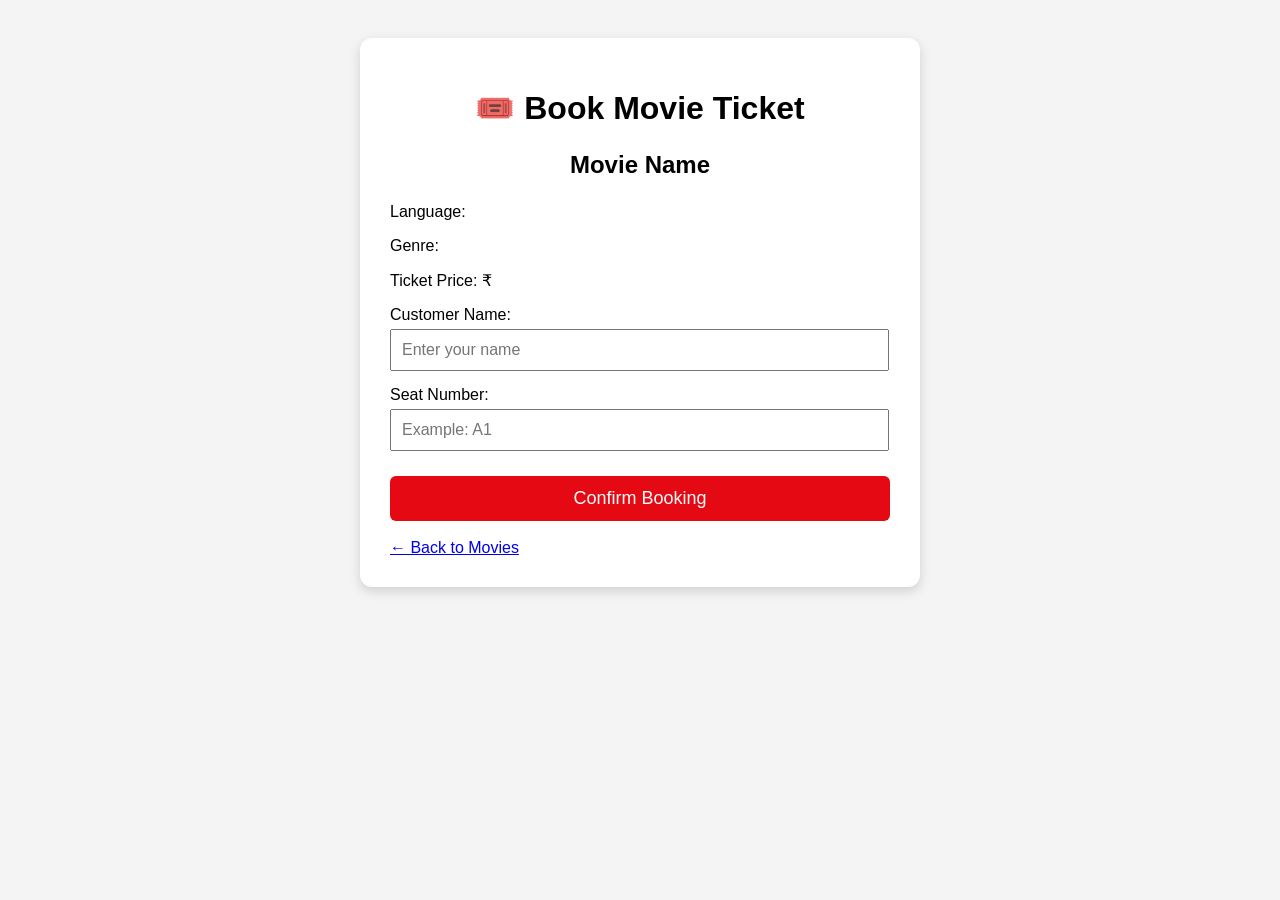
==== src/main/resources/templates/book.html @ 701026e1 "Initial Movie Ticket Booking System" ====
<!DOCTYPE html>
<html lang="en">

<head>

    <meta charset="UTF-8">

    <title>Book Ticket</title>

    <style>

        body {
            font-family: Arial, sans-serif;
            background: #f4f4f4;
            padding: 30px;
        }

        .booking-box {
            background: white;
            max-width: 500px;
            margin: auto;
            padding: 30px;
            border-radius: 12px;
            box-shadow: 0 4px 12px rgba(0,0,0,0.15);
        }

        h1 {
            text-align: center;
        }

        .movie-name {
            text-align: center;
            font-size: 24px;
            font-weight: bold;
        }

        label {
            display: block;
            margin-top: 15px;
            margin-bottom: 5px;
        }

        input {
            width: 95%;
            padding: 10px;
            font-size: 16px;
        }

        button {
            width: 100%;
            margin-top: 25px;
            padding: 12px;
            background: #e50914;
            color: white;
            border: none;
            border-radius: 6px;
            font-size: 18px;
            cursor: pointer;
        }

        button:hover {
            background: #b20710;
        }

    </style>

</head>

<body>

<div class="booking-box">

    <h1>🎟️ Book Movie Ticket</h1>

    <p class="movie-name" th:text="${movie.title}">
        Movie Name
    </p>

    <p>
        Language:
        <span th:text="${movie.language}"></span>
    </p>

    <p>
        Genre:
        <span th:text="${movie.genre}"></span>
    </p>

    <p>
        Ticket Price:
        ₹<span th:text="${movie.price}"></span>
    </p>

    <form action="/book" method="post">

        <input type="hidden"
               name="movieId"
               th:value="${movie.id}">

        <label>Customer Name:</label>

        <input type="text"
               name="customerName"
               placeholder="Enter your name"
               required>

        <label>Seat Number:</label>

        <input type="text"
               name="seatNumber"
               placeholder="Example: A1"
               required>

        <button type="submit">
            Confirm Booking
        </button>

    </form>

    <br>

    <a href="/movies">
        ← Back to Movies
    </a>

</div>

</body>

</html>
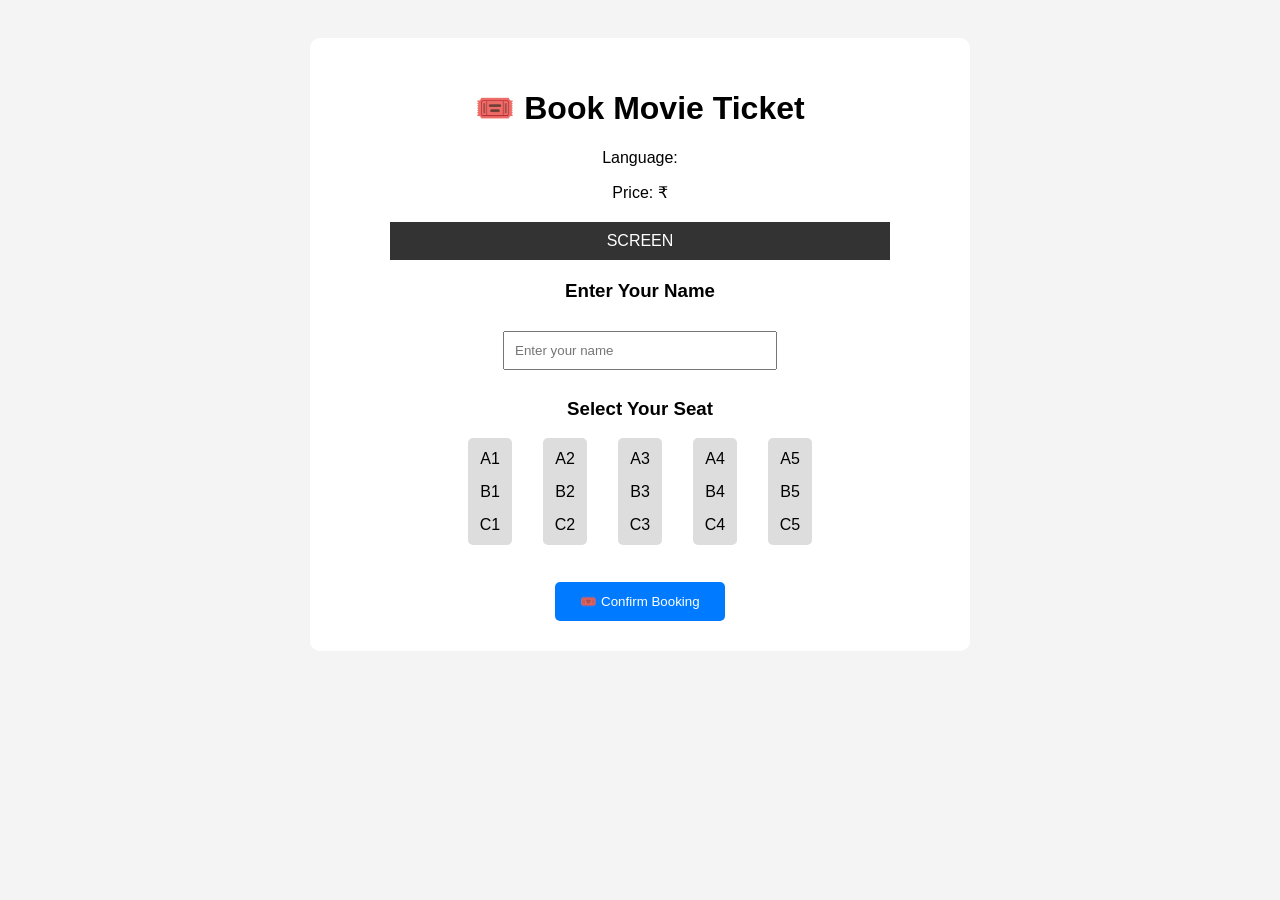
==== commit a6793490: "Add seat selection and booking history" ====
--- a/src/main/resources/templates/book.html
+++ b/src/main/resources/templates/book.html
@@ -1,80 +1,85 @@
 <!DOCTYPE html>
-<html lang="en">
+<html xmlns:th="http://www.thymeleaf.org">
 
 <head>
-
-    <meta charset="UTF-8">
-
-    <title>Book Ticket</title>
+    <title>Select Seat</title>
 
     <style>
-
         body {
             font-family: Arial, sans-serif;
             background: #f4f4f4;
+            text-align: center;
             padding: 30px;
         }
 
-        .booking-box {
+        .container {
             background: white;
-            max-width: 500px;
+            width: 600px;
             margin: auto;
             padding: 30px;
-            border-radius: 12px;
-            box-shadow: 0 4px 12px rgba(0,0,0,0.15);
-        }
-
-        h1 {
-            text-align: center;
-        }
-
-        .movie-name {
-            text-align: center;
-            font-size: 24px;
-            font-weight: bold;
-        }
-
-        label {
-            display: block;
-            margin-top: 15px;
-            margin-bottom: 5px;
-        }
-
-        input {
-            width: 95%;
+            border-radius: 10px;
+        }
+
+        .screen {
+            background: #333;
+            color: white;
             padding: 10px;
-            font-size: 16px;
-        }
-
-        button {
-            width: 100%;
-            margin-top: 25px;
+            margin: 20px auto;
+            width: 80%;
+        }
+
+        .seats {
+            display: grid;
+            grid-template-columns: repeat(5, 60px);
+            gap: 15px;
+            justify-content: center;
+            margin: 30px 0;
+        }
+
+        .seat {
             padding: 12px;
-            background: #e50914;
+            background: #ddd;
+            border-radius: 5px;
+            cursor: pointer;
+        }
+
+        .seat:hover {
+            background: #aaa;
+        }
+
+        input[type="radio"] {
+            display: none;
+        }
+
+        input[type="radio"]:checked + label {
+            background: green;
             color: white;
+        }
+
+        .book-button {
+            background: #007bff;
+            color: white;
+            padding: 12px 25px;
             border: none;
-            border-radius: 6px;
-            font-size: 18px;
+            border-radius: 5px;
             cursor: pointer;
         }
 
-        button:hover {
-            background: #b20710;
-        }
-
+        input[type="text"] {
+            padding: 10px;
+            width: 250px;
+            margin: 10px;
+        }
     </style>
-
 </head>
 
 <body>
 
-<div class="booking-box">
+<div class="container">
 
     <h1>🎟️ Book Movie Ticket</h1>
 
-    <p class="movie-name" th:text="${movie.title}">
-        Movie Name
-    </p>
+    <h2 th:text="${movie.title}"></h2>
 
     <p>
         Language:
@@ -82,14 +87,13 @@
     </p>
 
     <p>
-        Genre:
-        <span th:text="${movie.genre}"></span>
-    </p>
-
-    <p>
-        Ticket Price:
+        Price:
         ₹<span th:text="${movie.price}"></span>
     </p>
+
+    <div class="screen">
+        SCREEN
+    </div>
 
     <form action="/book" method="post">
 
@@ -97,32 +101,102 @@
                name="movieId"
                th:value="${movie.id}">
 
-        <label>Customer Name:</label>
+        <h3>Enter Your Name</h3>
 
         <input type="text"
                name="customerName"
                placeholder="Enter your name"
                required>
 
-        <label>Seat Number:</label>
-
-        <input type="text"
-               name="seatNumber"
-               placeholder="Example: A1"
-               required>
-
-        <button type="submit">
-            Confirm Booking
+        <h3>Select Your Seat</h3>
+
+        <div class="seats">
+
+            <div>
+                <input type="radio" id="A1" name="seatNumber" value="A1" required>
+                <label class="seat" for="A1">A1</label>
+            </div>
+
+            <div>
+                <input type="radio" id="A2" name="seatNumber" value="A2">
+                <label class="seat" for="A2">A2</label>
+            </div>
+
+            <div>
+                <input type="radio" id="A3" name="seatNumber" value="A3">
+                <label class="seat" for="A3">A3</label>
+            </div>
+
+            <div>
+                <input type="radio" id="A4" name="seatNumber" value="A4">
+                <label class="seat" for="A4">A4</label>
+            </div>
+
+            <div>
+                <input type="radio" id="A5" name="seatNumber" value="A5">
+                <label class="seat" for="A5">A5</label>
+            </div>
+
+            <div>
+                <input type="radio" id="B1" name="seatNumber" value="B1">
+                <label class="seat" for="B1">B1</label>
+            </div>
+
+            <div>
+                <input type="radio" id="B2" name="seatNumber" value="B2">
+                <label class="seat" for="B2">B2</label>
+            </div>
+
+            <div>
+                <input type="radio" id="B3" name="seatNumber" value="B3">
+                <label class="seat" for="B3">B3</label>
+            </div>
+
+            <div>
+                <input type="radio" id="B4" name="seatNumber" value="B4">
+                <label class="seat" for="B4">B4</label>
+            </div>
+
+            <div>
+                <input type="radio" id="B5" name="seatNumber" value="B5">
+                <label class="seat" for="B5">B5</label>
+            </div>
+
+            <div>
+                <input type="radio" id="C1" name="seatNumber" value="C1">
+                <label class="seat" for="C1">C1</label>
+            </div>
+
+            <div>
+                <input type="radio" id="C2" name="seatNumber" value="C2">
+                <label class="seat" for="C2">C2</label>
+            </div>
+
+            <div>
+                <input type="radio" id="C3" name="seatNumber" value="C3">
+                <label class="seat" for="C3">C3</label>
+            </div>
+
+            <div>
+                <input type="radio" id="C4" name="seatNumber" value="C4">
+                <label class="seat" for="C4">C4</label>
+            </div>
+
+            <div>
+                <input type="radio" id="C5" name="seatNumber" value="C5">
+                <label class="seat" for="C5">C5</label>
+            </div>
+
+        </div>
+
+        <br>
+
+        <button type="submit" class="book-button">
+            🎟️ Confirm Booking
         </button>
 
     </form>
 
-    <br>
-
-    <a href="/movies">
-        ← Back to Movies
-    </a>
-
 </div>
 
 </body>
